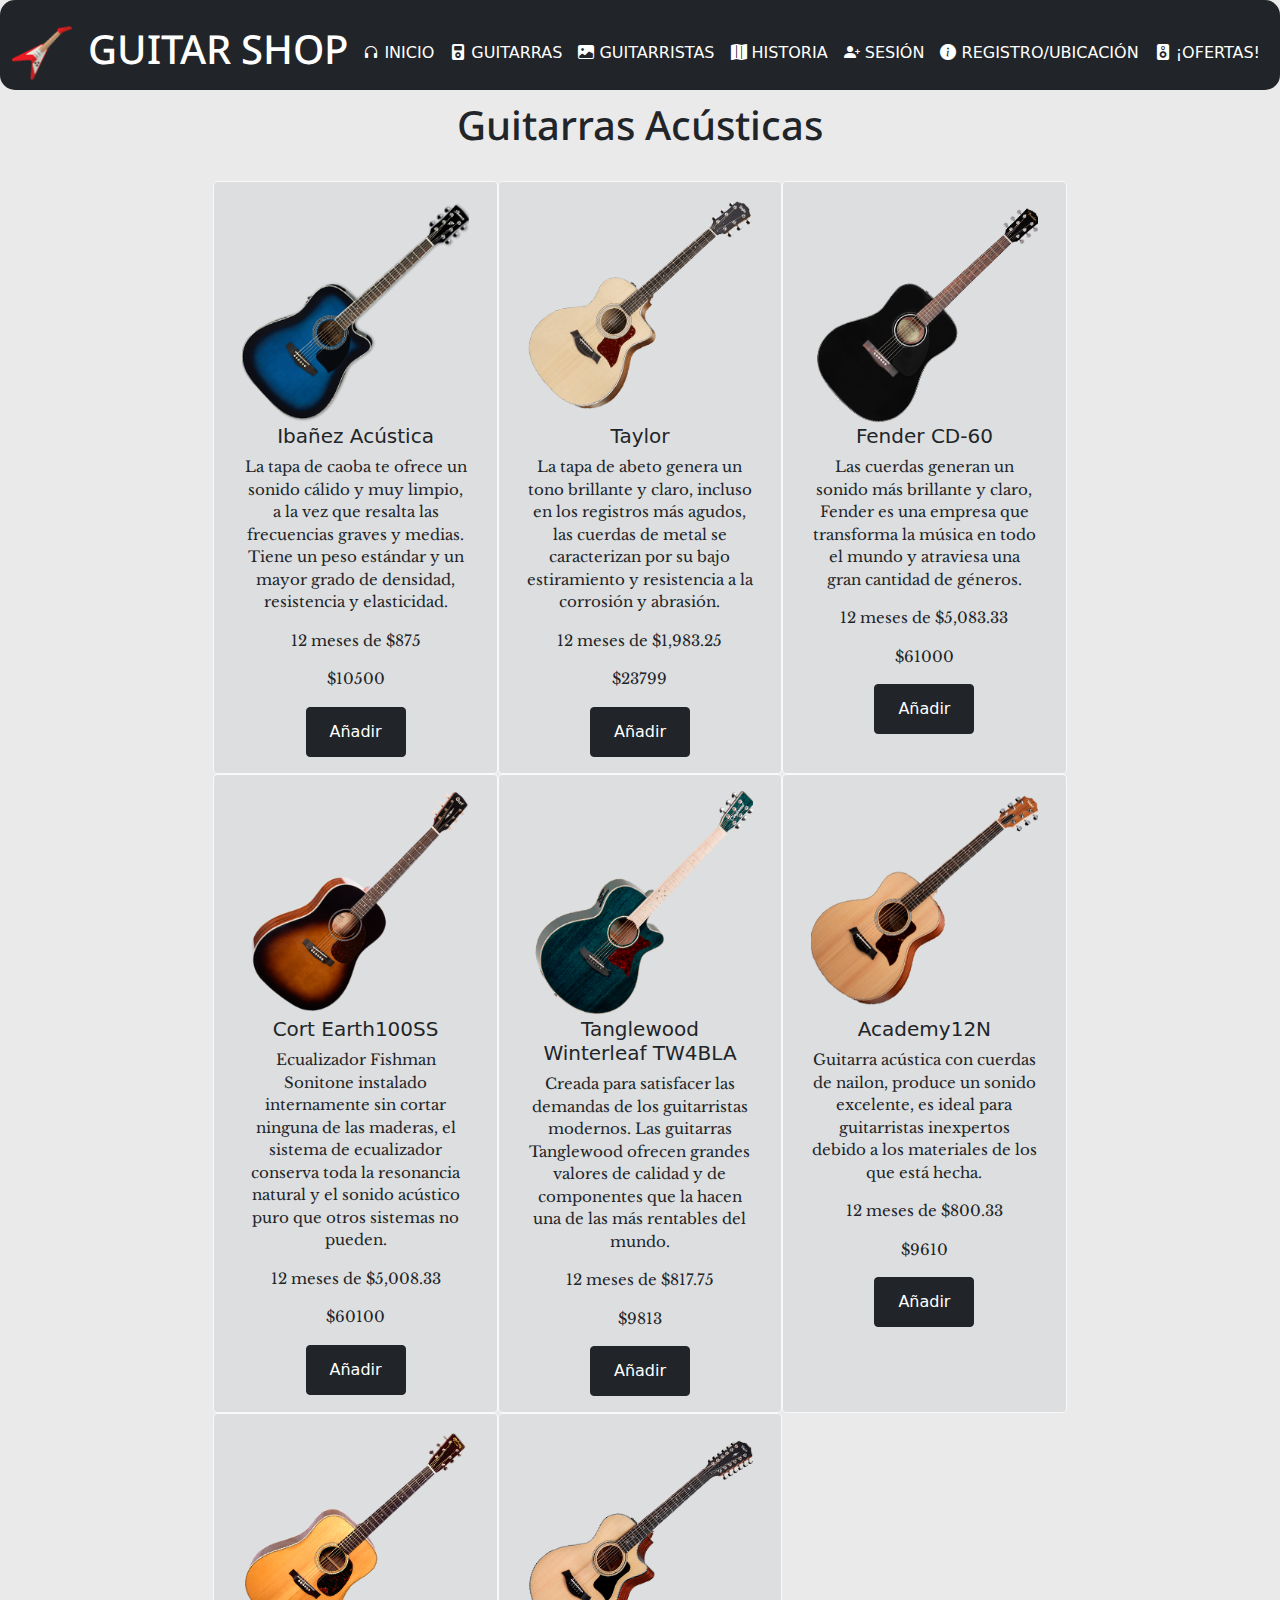
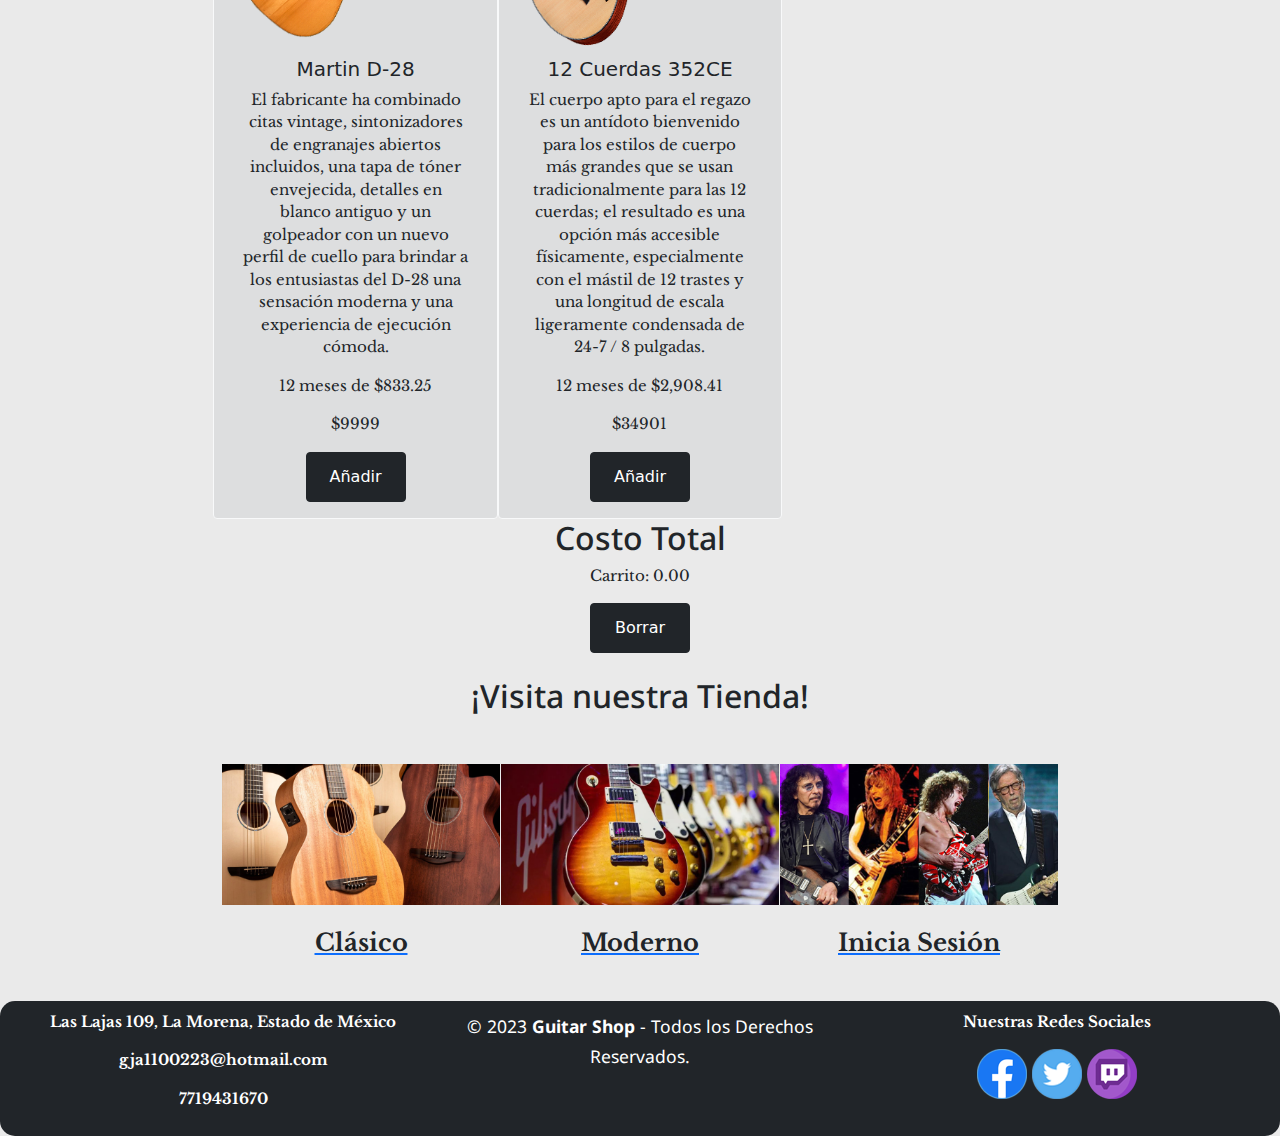
==== pags/guitarrasacusticas.html @ f2372bf7 "Add files via upload" ====
<!DOCTYPE html>
<html>
<head>
	<meta charset="utf-8">
	<meta name="viewport" content="width=device-width, minimum-scale=1.0, maximum-scale=1.0, user-scalable=no">

	<!-- CSS y Bootstrap -->
	<link rel="stylesheet" href="../css/estilos.css">
	<link rel="stylesheet" href="../css/bootstrap.min.css">
	<script src="../js/bootstrap.min.js"></script>

	<!-- Iconos -->
	<link rel="icon" href="../img/logo.png">
    <link rel="apple-touch-icon" href="../img/logo.png">
    <link rel="stylesheet" href="https://cdn.jsdelivr.net/npm/bootstrap-icons@1.9.1/font/bootstrap-icons.css">

	<title>Guitarras Acústicas</title>
    <meta name="keywords" content="guitarras, Gibson, Fender, venta">
    <meta name="description" content="Guitar Shop es una de las mayores tiendas a nivel mundial, ofrece desde guitarras de precios accesibles hasta artículos de colección">
    <meta name="author" content="Gerardo Javier Avila">
</head>
<body>

<header class="navegacion">
        <nav class="navbar navbar-expand-sm bg-dark navbar-dark  fixed-top text-uppercase pt-4">
          <div class="container-fluid">
            <a class="navbar-brand" href="#">
              <img class="logo" src="../img/roja.png" alt="Guitarra Roja">
            </a>

            <h1>Guitar Shop</h1>

            <button class="navbar-toggler" type="button" data-bs-toggle="collapse" data-bs-target="#collapsibleNavbar">
              <span class="navbar-toggler-icon"></span>
            </button>

            <div class="collapse navbar-collapse justify-content-end" id="collapsibleNavbar">
              <ul class="navbar-nav">
                     <li class="nav-item">
              <a class="nav-link text-reset boton rounded-circle" href=".././index.html"><span class="bi bi-headphones"></span> Inicio</a>
              </li>
      
                <li class="nav-item dropdown">
                <a class="nav-link text-reset boton rounded-circle" href="#"data-bs-toggle="dropdown"><span class="bi bi-music-player-fill"></span> Guitarras</a>
                <ul class="dropdown-menu">
                  <li><a class="dropdown-item" href="guitarraselectricas.html">Eléctricas</a></li>
                  <li><a class="dropdown-item" href="guitarrasacusticas.html">Acústicas</a></li>
                </ul>
                </li>
                <li class="nav-item">
                <a class="nav-link text-reset boton rounded-circle" href="guitarristas.html"><span class="bi bi-image-fill"></span> Guitarristas</a>
              </li>
                <li class="nav-item">
                <a class="nav-link text-reset boton rounded-circle" href="historia.html"><span class="bi bi-map-fill"></span> Historia</a>
              </li>
              <li class="nav-item">
                <a class="nav-link text-reset boton rounded-circle" href="sesion.php"><span class="bi bi-person-plus-fill"></span> Sesión</a>
              </li>

              <li class="nav-item">
                <a class="nav-link text-reset boton rounded-circle" href="registro.php"><span class="bi bi-info-circle-fill"></span> Registro/Ubicación</a>
              </li>
              <li class="nav-item">
                <a class="nav-link text-reset boton rounded-circle" href="ofertas.html"><span class="bi bi-speaker-fill"></span> ¡Ofertas!</a>
              </li>
              </ul>
            </div>
          </div>
        </nav>
    </header>

<br>
    <center>
      <h1>Guitarras Acústicas</h1>

    </center>
<br>

<center>

        <main id="items" class="col-sm-8 row"></main>
        <aside class="col-sm-4">
            <h2>Costo Total</h2>
            <ul id="carrito" class="list-group"></ul>
            <p class="text-right">Carrito: <span id="total"></span></p>
            <center>
            <button id="boton-vaciar" class="btn btn-dark">Borrar</button>
            </center>
        </aside>
</center>

<br>

 <section class="section-padding">
  <div class="container">
    <div class="row">
      <div class="col-lg-10 col-12 text-center nx-auto">
      </div>
      <center>
        <h2 class="mb-5">¡Visita nuestra Tienda!</h2>
      <div class="col-lg-9 col-md-6 col-12 mb-4 mb-lg-0">
        <div class="forma-block d-flex justify-content-center align-items-center">
        <a href="guitarrasacusticas.html" class="d-block">
          <img src="../img/36.jpg" class="forma-block-img img-fluid" alt="fender">
          <p class="forma-block-text"><strong>Clásico</strong></p>
          <div class="forma-block d-flex justify-content-center align-items-center">
        <a href="guitarraselectricas.html" class="d-block">
          <img src="../img/32.jpg" class="forma-block-img img-fluid" alt="gibson">
          <p class="forma-block-text"><strong>Moderno</strong></p>
          <div class="forma-block d-flex justify-content-center align-items-center">
        <a href="sesion.php" class="d-block">
          <img src="../img/37.jpg" class="forma-block-img img-fluid" alt="jackson">
          <p class="forma-block-text"><strong>Inicia Sesión</strong></p>
          </center>
          </a>
      </div>
    </div>
  </div>
</div>
</section>

<br>
<div class="footer">
      <div class="grupo-1">
        <div class="box">
          <p><b>Las Lajas 109, La Morena, Estado de México</b></p>
          <p><b>gja1100223@hotmail.com</b></p>
          <p><b>7719431670</b></p>
        </div>
      <div class="box">
          <small>&copy; 2023 <b>Guitar Shop</b> - Todos los Derechos Reservados.</small>
        </div>
        <div class="box">
          <p><b>Nuestras Redes Sociales</b></p>
          <a href="https://www.facebook.com/GibsonES"target="_blank"><img src="../img/facelogo.png" alt="Facebook Gibson"></img></a>
          <a href="https://twitter.com/Fender"target="_blank"><img src="../img/twitlogo.png" alt="@Fender"></img></a>
          <a href="https://www.twitch.tv/" target="_blank"><img src="../img/twitchlogo.png" alt="Twitch"></img></a>

        </div>

      </div>
    </div>
    <center>
    
    </center>
  </div>

</body>
 <script>
        document.addEventListener('DOMContentLoaded', () => {
          // Variables
          const baseDeDatos = [
              {
                  id: 1,
                  nombre: 'Ibañez Acústica',
                  precio: 10500,
                  descripcion: 'La tapa de caoba te ofrece un sonido cálido y muy limpio, a la vez que resalta las frecuencias graves y medias. Tiene un peso estándar y un mayor grado de densidad, resistencia y elasticidad.',
                  mensualidad: '12 meses de $875',
                  imagen: '../img/e.png'
              },
              {
                  id: 2,
                  nombre: 'Taylor',
                  precio: 23799,
                  descripcion: 'La tapa de abeto genera un tono brillante y claro, incluso en los registros más agudos, las cuerdas de metal se caracterizan por su bajo estiramiento y resistencia a la corrosión y abrasión.',
                  mensualidad: '12 meses de $1,983.25',
                  imagen: '../img/n.png'
              },
              {
                  id: 3,
                  nombre: 'Fender CD-60',
                  precio: 61000,
                  descripcion: 'Las cuerdas generan un sonido más brillante y claro, Fender es una empresa que transforma la música en todo el mundo y atraviesa una gran cantidad de géneros.',
                  mensualidad: '12 meses de $5,083.33',
                  imagen: '../img/r.png'
              },
              {
                  id: 4,
                  nombre: 'Cort Earth100SS',
                  precio: 60100,
                  descripcion: 'Ecualizador Fishman Sonitone instalado internamente sin cortar ninguna de las maderas, el sistema de ecualizador conserva toda la resonancia natural y el sonido acústico puro que otros sistemas no pueden.',
                  mensualidad: '12 meses de $5,008.33',
                  imagen: '../img/s.png'
              },
              {
                  id: 5,
                  nombre: 'Tanglewood Winterleaf TW4BLA',
                  precio: 9813,
                  descripcion: 'Creada para satisfacer las demandas de los guitarristas modernos. Las guitarras Tanglewood ofrecen grandes valores de calidad y de componentes que la hacen una de las más rentables del mundo.',
                  mensualidad: '12 meses de $817.75',
                  imagen: '../img/t.png'
              },
              {
                  id: 6,
                  nombre: 'Academy12N',
                  precio: 9610,
                  descripcion: 'Guitarra acústica con cuerdas de nailon, produce un sonido excelente, es ideal para guitarristas inexpertos debido a los materiales de los que está hecha.',
                  mensualidad: '12 meses de $800.33',
                  imagen: '../img/u.png'
              },  
              {
                  id: 7,
                  nombre: 'Martin D-28',
                  precio: 9999,
                  descripcion: 'El fabricante ha combinado citas vintage, sintonizadores de engranajes abiertos incluidos, una tapa de tóner envejecida, detalles en blanco antiguo y un golpeador  con un nuevo perfil de cuello para brindar a los entusiastas del D-28 una sensación moderna y una experiencia de ejecución cómoda.',
                  mensualidad: '12 meses de $833.25',
                  imagen: '../img/v.png'
              },
              {
                  id: 8,
                  nombre: '12 Cuerdas 352CE',
                  precio: 34901,
                  descripcion: 'El cuerpo apto para el regazo es un antídoto bienvenido para los estilos de cuerpo más grandes que se usan tradicionalmente para las 12 cuerdas; el resultado es una opción más accesible físicamente, especialmente con el mástil de 12 trastes y una longitud de escala ligeramente condensada de 24-7 / 8 pulgadas.',
                  mensualidad: '12 meses de $2,908.41',
                  imagen: '../img/w.png'
              }

          ];

          let carrito = [];
          const divisa = '$';
          const DOMitems = document.querySelector('#items');
          const DOMcarrito = document.querySelector('#carrito');
          const DOMtotal = document.querySelector('#total');
          const DOMbotonVaciar = document.querySelector('#boton-vaciar');
          function renderizarProductos() {
              baseDeDatos.forEach((info) => {
                  const miNodo = document.createElement('div');
                  miNodo.classList.add('card', 'col-sm-4','border-light','bg-secondary','bg-opacity-10');
                  // Body
                  const miNodoCardBody = document.createElement('div');
                  miNodoCardBody.classList.add('card-body');
                  // Titulo
                  const miNodoTitle = document.createElement('h5');
                  miNodoTitle.classList.add('card-title');
                  miNodoTitle.textContent = info.nombre;
                  //
                  const miNodoDescripcion = document.createElement('p');
                  miNodoDescripcion.classList.add('card-text');
                  miNodoDescripcion.textContent = info.descripcion;
                  //
                  const miNodoMensualidad = document.createElement('p');
                  miNodoMensualidad.classList.add('card-text');
                  miNodoMensualidad.textContent = info.mensualidad;
                  // Imagen
                  const miNodoImagen = document.createElement('img');
                  miNodoImagen.classList.add('img-fluid');
                  miNodoImagen.setAttribute('src', info.imagen);
                  // Precio
                  const miNodoPrecio = document.createElement('p');
                  miNodoPrecio.classList.add('card-text');
                  miNodoPrecio.textContent = `${divisa}${info.precio}`;
                  // Boton 
                  const miNodoBoton = document.createElement('button');
                  miNodoBoton.classList.add('btn', 'btn-dark');
                  miNodoBoton.textContent = 'Añadir';
                  miNodoBoton.setAttribute('marcador', info.id);
                  miNodoBoton.addEventListener('click', anyadirProductoAlCarrito);
                  // Insertamos
                  miNodoCardBody.appendChild(miNodoImagen);
                  miNodoCardBody.appendChild(miNodoTitle);
                  miNodoCardBody.appendChild(miNodoDescripcion);
                  miNodoCardBody.appendChild(miNodoMensualidad);
                  miNodoCardBody.appendChild(miNodoPrecio);
                  miNodoCardBody.appendChild(miNodoBoton);
                  miNodo.appendChild(miNodoCardBody);
                  DOMitems.appendChild(miNodo);
              });
          }
          function anyadirProductoAlCarrito(evento) {
              carrito.push(evento.target.getAttribute('marcador'))
              renderizarCarrito();
          }
          function renderizarCarrito() {
              DOMcarrito.textContent = '';
              const carritoSinDuplicados = [...new Set(carrito)];
              carritoSinDuplicados.forEach((item) => {
                  const miItem = baseDeDatos.filter((itemBaseDatos) => {
                      return itemBaseDatos.id === parseInt(item);
                  });
                  const numeroUnidadesItem = carrito.reduce((total, itemId) => {
                      return itemId === item ? total += 1 : total;
                  }, 0);
                  const miNodo = document.createElement('li');
                  miNodo.classList.add('list-group-item', 'text-right', 'mx-2');
                  miNodo.textContent = `${numeroUnidadesItem} x ${miItem[0].nombre} - ${divisa}${miItem[0].precio}`;
                  const miBoton = document.createElement('button');
                  miBoton.classList.add('btn', 'btn-dark', 'mx-5');
                  miBoton.textContent = 'X';
                  miBoton.style.marginLeft = '1rem';
                  miBoton.dataset.item = item;
                  miBoton.addEventListener('click', borrarItemCarrito);
                  miNodo.appendChild(miBoton);
                  DOMcarrito.appendChild(miNodo);
              });
             DOMtotal.textContent = calcularTotal();
          }
          function borrarItemCarrito(evento) {
              const id = evento.target.dataset.item;
              carrito = carrito.filter((carritoId) => {
                  return carritoId !== id;
              });
              renderizarCarrito();
          }
          function calcularTotal() {
              return carrito.reduce((total, item) => {
                  const miItem = baseDeDatos.filter((itemBaseDatos) => {
                      return itemBaseDatos.id === parseInt(item);
                  });
                  return total + miItem[0].precio;
              }, 0).toFixed(2);
          }
          function vaciarCarrito() {
              carrito = [];
              renderizarCarrito();
          }
          DOMbotonVaciar.addEventListener('click', vaciarCarrito);
          renderizarProductos();
          renderizarCarrito();
        });
    </script>
</html>
---- css/estilos.css ----
@import url('https://fonts.googleapis.com/css2?family=Noto+Sans:wght@800&display=swap');
@import url('https://fonts.googleapis.com/css2?family=Libre+Baskerville&display=swap');

:root{
  --white-color: #F5F5F5;
  --tooltip-color: #192733;
  --border-radius-small: 15px;
  --tooltip-font-size: 18px;
  --hover-text:font-family: 'Libre Baskerville', serif;
  --h2-font-size:24px;
  --border-radius-medium:20px;
  --h5-font-size:24px;
  --primary-color: #212529;
  --site-footer-bg-color: #44525d;
  --border-radius-large:100px;
  --copyright-font-size:14;

}

#spinner{
  background: #c6c6c6;
  width: 100%;
  height: 100%;
  position: fixed;
  -webkit-transition: all 3s ease;
  -o-transition: all 3s ease;
  transition: all 3s ease;
  z-index: 11000;
}

#carga{
  position: absolute;
  top: 0;
  bottom: 0;
  left: 0; 
  right: 0;
  margin: auto;
}

#carga3{
  position: absolute;
  top: 50%;
  width: 100%;
  text-align: center;
  font-size: 300%;
  color: white;
}


.header {
height: 100vh;
}

.header video{
  width: 100%;
  height: 100%;
  object-fit: cover;
}

.header .shape svg {
position: absolute;
bottom: 0px;
left: 0;
width: 100%;
z-index: 9;
fill: #D4AC0D;
opacity: 0.6;
}


nav{
  position: fixed; 
  top: 0; 
  width: 100%;
  height: 10%; 
  border-radius: 15px;
}
.navbar-nav > li > .dropdown-menu a{   
  color: white;  }
  
.navbar-nav > li > .dropdown-menu { 
  background-color: #212529; 
}

h1 {
    font-size: 24px;
    text-align: center;
    font-family: 'Noto Sans', sans-serif;
}

h2{
 font-size: 24px;
    text-align: center;
    font-family: 'Noto Sans', sans-serif;
}

h3{
 font-size: 15px;
    text-align: center;
    font-family: 'Noto Sans', sans-serif;
}

p{
  font-size: 15px;
  font-family: 'Libre Baskerville', serif;
}

.box{
  padding: 0px 0px;
}

.titulo-box{
  text-align: center;
  margin-bottom: 10px;
  padding: 0px 0px;
}


.logo{
    width: 60px;
}
.navegacion{
    padding: 3%;
    color:white;
}


.animacion:hover{
  -webkit-transform:scale(1.3);
    transform:scale(1.3);
}



.overlay {
  position: absolute;
  top: 0;
  bottom: 0;
  left: 0;
  right: 0;
  height: 100%;
  width: 100%;
  opacity: 0;
  transition: .5s ease;
  background-color: #008CBA;
}

.text {
  color: white;
  font-size: 20px;
  position: absolute;
  top: 50%;
  left: 50%;
  transform: translate(-50%, -50%);
  -ms-transform: translate(-50%, -50%);
}

.contenedor{

position: relative;

display: inline-block;


font-size: 100px;
color: white;

}

.navbar a:hover {
  background: #000000;
  color: black;

}

.proceso2{
  position: relative;
  min-height: 500px;
  --opacidad-negro: 0.6;
  background: linear-gradient(rgba(0, 0, 0, var(--opacidad-negro)),
    rgba(0, 0, 0, var(--opacidad-negro))), url("../img/7.jpg");
  no-repeat center center fixed;
  background-size: cover;
  overflow: hidden;
}
.proceso3{
  position: relative;
  min-height: 500px;
  --opacidad-negro: 0.6;
  background: linear-gradient(rgba(0, 0, 0, var(--opacidad-negro)),
    rgba(0, 0, 0, var(--opacidad-negro))), url("../img/11.jpg");
  no-repeat center center fixed;
  background-size: cover;
  overflow: hidden;
}
.cajaEstilo{
  align-content: center;
  text-align: center;
  background-color: rgb(198, 198, 198,0.6);
  margin: 40px;
  color: #F8F7F7;
}
.shape2{
  position: absolute;
  bottom: 0px;
  left: 0;
  width: 100%;
  z-index: 9;
}


body{
  background-image: url('../img/ani.jpg'); 
}

.footer{
    padding: 10px;
    background: #212529;
    color: white;
    text-align: center;
    font-family: 'Noto Sans', sans-serif;
    font-size: 20px;
    border-radius: 15px;
}

.footer .grupo-1{
  width: 100%;
  max-width: 1200px;
  margin: auto;
  display: grid;
  grid-template-columns: repeat(3, 1fr);
  grid-gap: 50px;

}

.footer .grupo-1 .box figure{
  width: 100%;
  height: 100%;
  display: flex;
  justify-content: center;
  align-content: center;
}

.forma{
  text-align: center;
  transition: all .5s ease;
  min-height: 256px;
  padding: 15px;
}

.forma-block:hover{
  background: var(--white-color);
  border-radius: var(--border-radius-medium);
  box-shadow: 0 1rem 3rem rgba(0,0,0,.175);
}
.forma-block:hover .forma-block-img{
  transform: scale(0.75);
}
.forma-block-img{
  display: block;
  margin: auto;
  transition: all 0.5s;
}
.forma-block:hover .forma-block-text{
  margin-top: 0;
}
.forma-block-text{
  color: var(--primary-color);
  font-size: var(--h5-font-size);
  margin-top: 20px;
  transition: all .5s;
}
.social-icon{
  margin: 0;
  padding: 0;
}

.social-icon-item{
  list-style: none;
  display: inline-block;
  vertical-align: top;
}

.social-icon-link{
  background: var(--site-footer-bg-color);
  border-radius: var(--border-radius-large);
  color: var(--white-color);
  font-size: var(--copyright-font-size);
  display: block;
  margin-right: 5px;
  text-align: center;
  width: 35px;
  height: 35px;
  line-height: 38px
}

.social-icon-link:hover{
  background: var(--primary-color);
  color: var(--white-color);

}

.centrar-section {
background-repeat: no-repeat;
background-position: center;
background-size: cover;
}

.centrar-image {
border-radius: var(--border-radius-medium);
display: block;
width: 350px;
height: 400px;
object-fit: cover;
}

.centrar-text-block {
padding: 60px 40px;
}

button{
  color: var(--white-color);
  width: 100px;
  height: 50px;
}
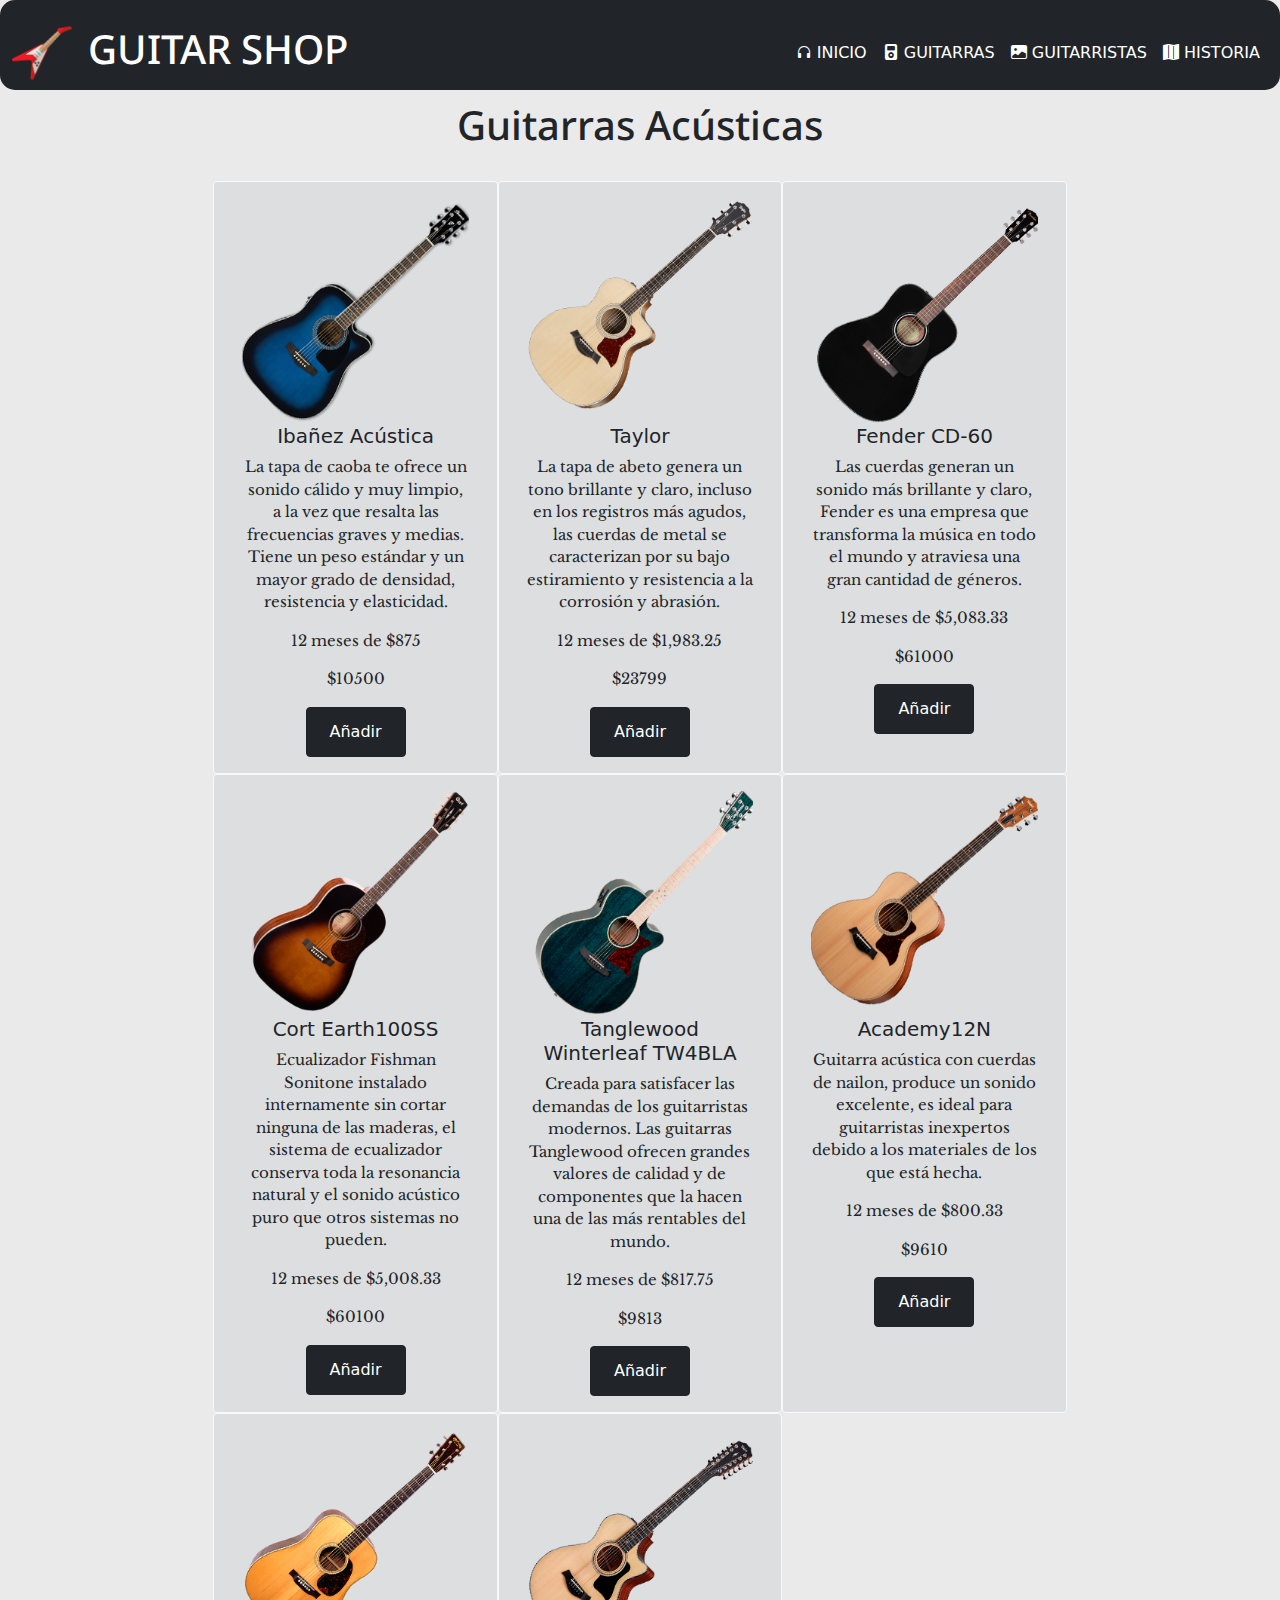
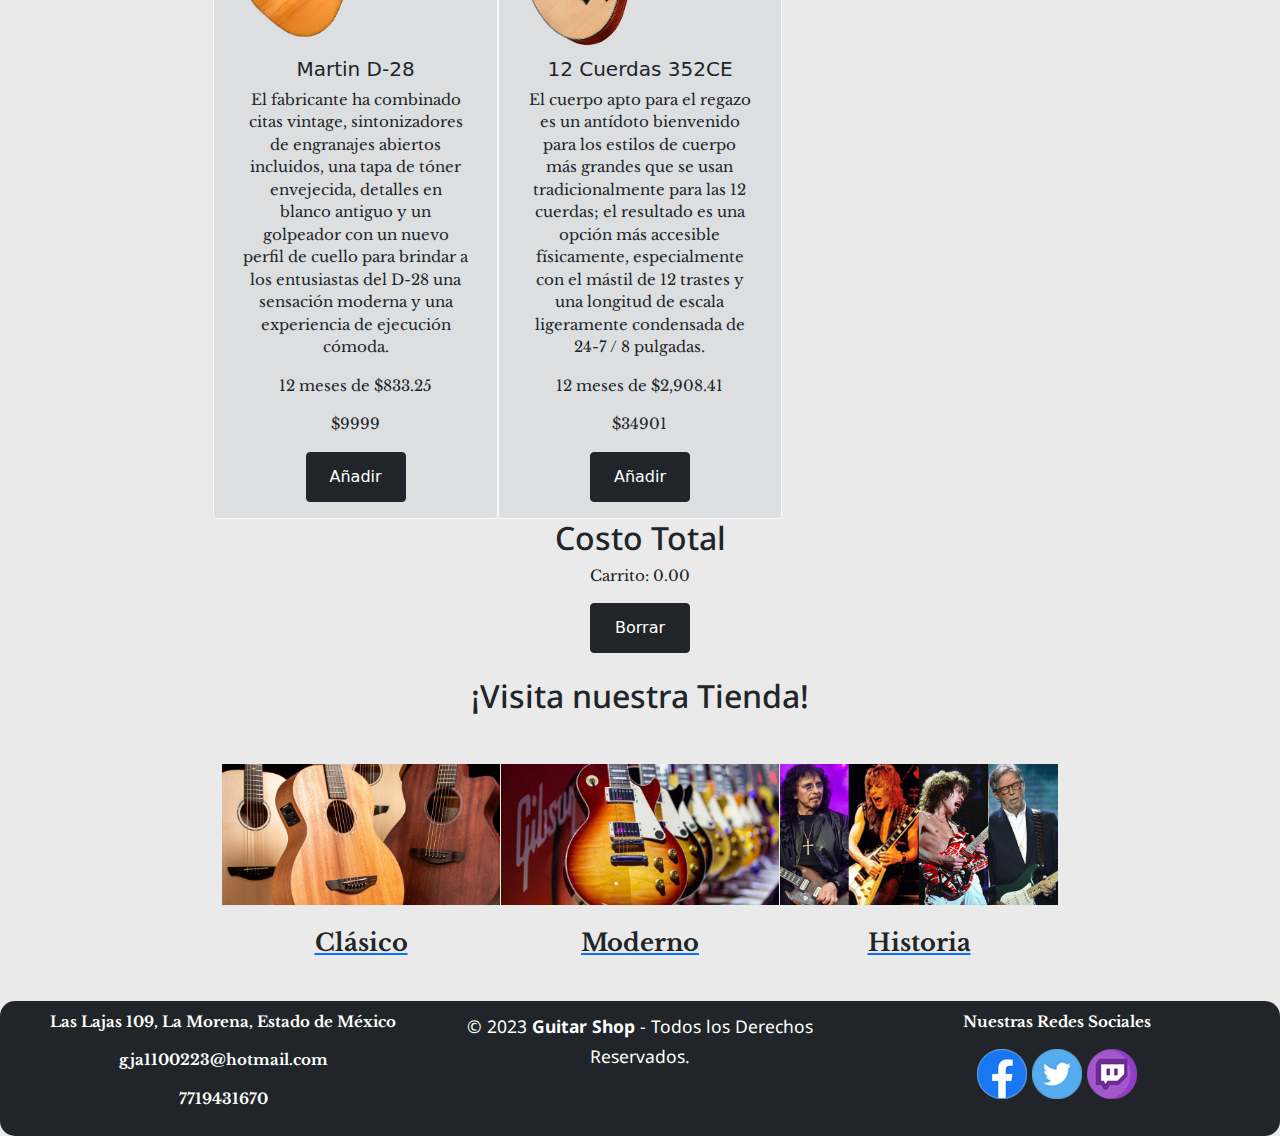
==== commit fab5891a: "Add files via upload" ====
--- a/pags/guitarrasacusticas.html
+++ b/pags/guitarrasacusticas.html
@@ -53,16 +53,6 @@
                 <li class="nav-item">
                 <a class="nav-link text-reset boton rounded-circle" href="historia.html"><span class="bi bi-map-fill"></span> Historia</a>
               </li>
-              <li class="nav-item">
-                <a class="nav-link text-reset boton rounded-circle" href="sesion.php"><span class="bi bi-person-plus-fill"></span> Sesión</a>
-              </li>
-
-              <li class="nav-item">
-                <a class="nav-link text-reset boton rounded-circle" href="registro.php"><span class="bi bi-info-circle-fill"></span> Registro/Ubicación</a>
-              </li>
-              <li class="nav-item">
-                <a class="nav-link text-reset boton rounded-circle" href="ofertas.html"><span class="bi bi-speaker-fill"></span> ¡Ofertas!</a>
-              </li>
               </ul>
             </div>
           </div>
@@ -108,9 +98,9 @@
           <img src="../img/32.jpg" class="forma-block-img img-fluid" alt="gibson">
           <p class="forma-block-text"><strong>Moderno</strong></p>
           <div class="forma-block d-flex justify-content-center align-items-center">
-        <a href="sesion.php" class="d-block">
+        <a href="historia.html" class="d-block">
           <img src="../img/37.jpg" class="forma-block-img img-fluid" alt="jackson">
-          <p class="forma-block-text"><strong>Inicia Sesión</strong></p>
+          <p class="forma-block-text"><strong>Historia</strong></p>
           </center>
           </a>
       </div>
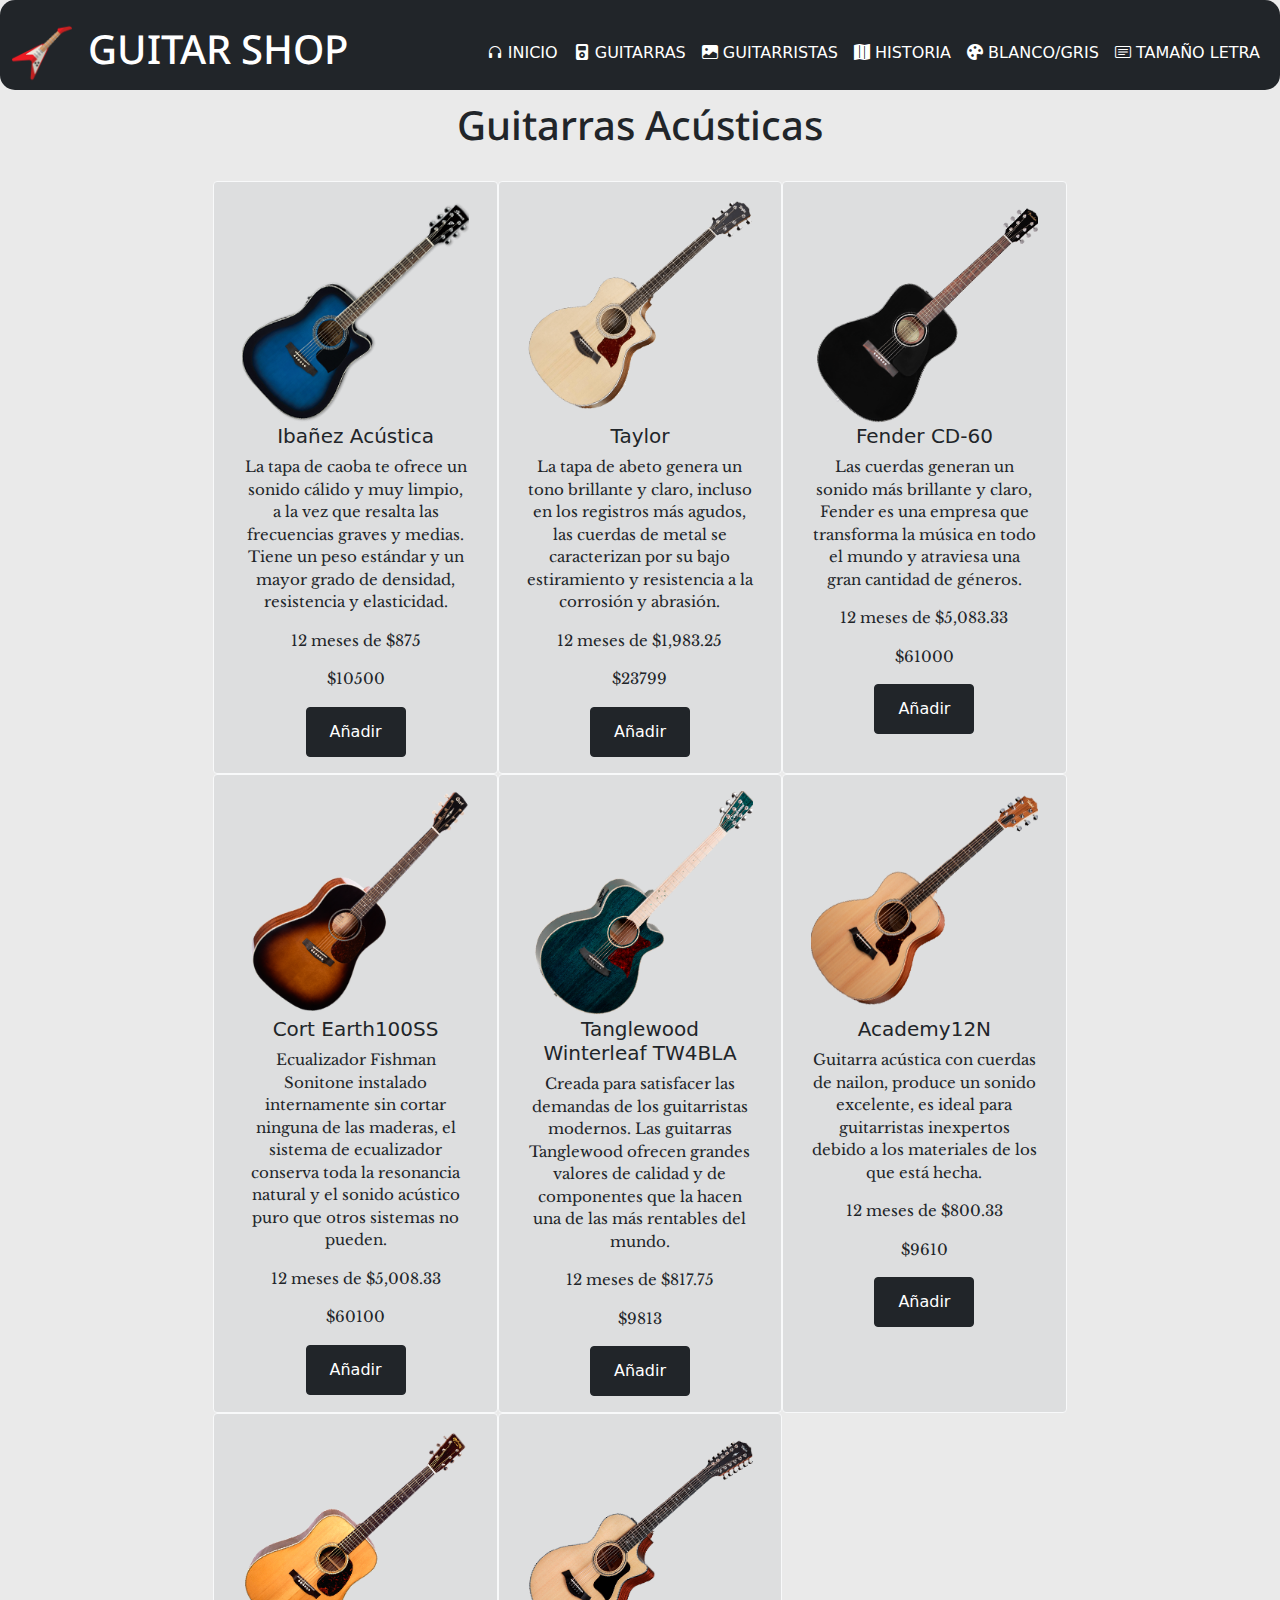
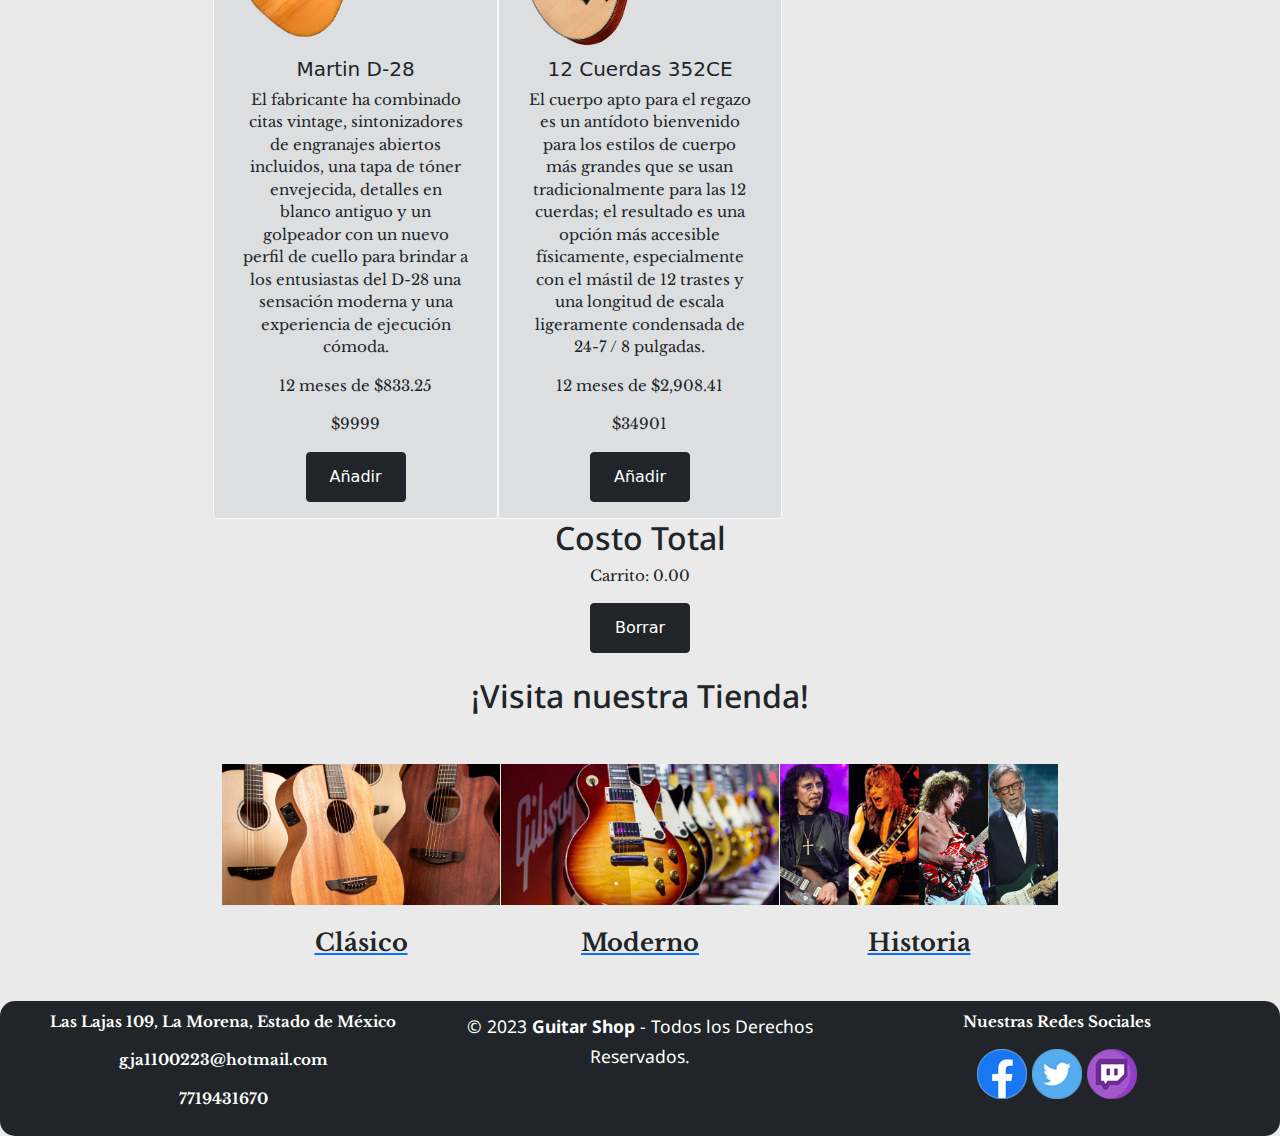
==== commit a051b4b4: "Add files via upload" ====
--- a/pags/guitarrasacusticas.html
+++ b/pags/guitarrasacusticas.html
@@ -52,6 +52,12 @@
               </li>
                 <li class="nav-item">
                 <a class="nav-link text-reset boton rounded-circle" href="historia.html"><span class="bi bi-map-fill"></span> Historia</a>
+              </li>
+                <li class="nav-item">
+                <a class="nav-link text-reset boton rounded-circle" href="blancogris.html"><span class="bi bi-palette-fill"></span> Blanco/Gris</a>
+              </li>
+              <li class="nav-item">
+                <a class="nav-link text-reset boton rounded-circle" href="letraaumentada.html"><span class="bi bi-card-text"></span> Tamaño Letra</a>
               </li>
               </ul>
             </div>
--- a/css/estilos.css
+++ b/css/estilos.css
@@ -14,7 +14,14 @@
   --site-footer-bg-color: #44525d;
   --border-radius-large:100px;
   --copyright-font-size:14;
-
+ --negro: #393939;
+  --blanco: #ececec;
+  --sombra-ppal: #c9c9c9;
+  --sombra-sec: #ffffff;
+  --borde-negro: #00000050;
+  --marcado: rgb(127, 195, 255);
+  /* Tipografía */
+  --tipo-principal: Helvetica, Arial, sans-serif;
 }
 
 #spinner{
@@ -323,3 +330,73 @@
   width: 100px;
   height: 50px;
 }
+
+.carrousel {
+  width: 90%;
+  max-width: 120em;
+  padding: 2em;
+  color: var(--negro);
+  transition: all 0.2s ease;
+  background-color: var(--blanco);
+  box-shadow: 1em 1em 2em var(--sombra-ppal), -1em -1em 2em var(--sombra-sec), inset 0 0 0 transparent, inset 0 0 0 transparent;
+  overflow: hidden;
+  justify-content: center;
+  margin: auto;
+}
+
+
+.carrousel .grande {
+  width: 200%;
+  display: flex;
+  flex-flow: row nowrap;
+  justify-content: space-between;
+  color: var(--negro);
+  transition: all 0.2s ease;
+  border-radius: 1em;
+  background-color: var(--blanco);
+  box-shadow: 1em 1em 2em var(--sombra-ppal), -1em -1em 2em var(--sombra-sec), inset 0 0 0 transparent, inset 0 0 0 transparent;
+  padding: 2em;
+  transition: all 0.5s ease;
+  transform: translateX(0%);
+
+}
+
+.carrousel .img {
+  width: calc( 100% / 2 - 2em);
+  justify-content: center;
+  min-height: 10vh;
+  color: var(--negro);
+  transition: all 0.4s ease;
+  border-radius: 1em;
+  background-color: var(--blanco);
+  box-shadow: 1em 1em 2em var(--sombra-ppal), -1em -1em 2em var(--sombra-sec), inset 0 0 0 transparent, inset 0 0 0 transparent;
+}
+
+.carrousel .puntos {
+  width: 100%;
+  margin: 1em 0 0;
+  padding: 0.4em;
+  display: flex;
+  flex-flow: row nowrap;
+  justify-content: center;
+  align-items: center;
+}
+
+.carrousel .punto {
+  width: 2em;
+  height: 2em;
+  margin: 1em 1em 0;
+  color: var(--negro);
+  transition: all 0.4s ease;
+  border-radius: 1em;
+  background-color: var(--blanco);
+  box-shadow: 0.6em 0.6em 1.2em var(--sombra-ppal), -0.6em -0.6em 1.2em var(--sombra-sec), inset 0 0 0 transparent, inset 0 0 0 transparent;
+}
+
+.carrousel .punto.activo {
+  background-color: lightblue;
+}
+
+.productos{
+ display: flex;
+  justify-content: center;}
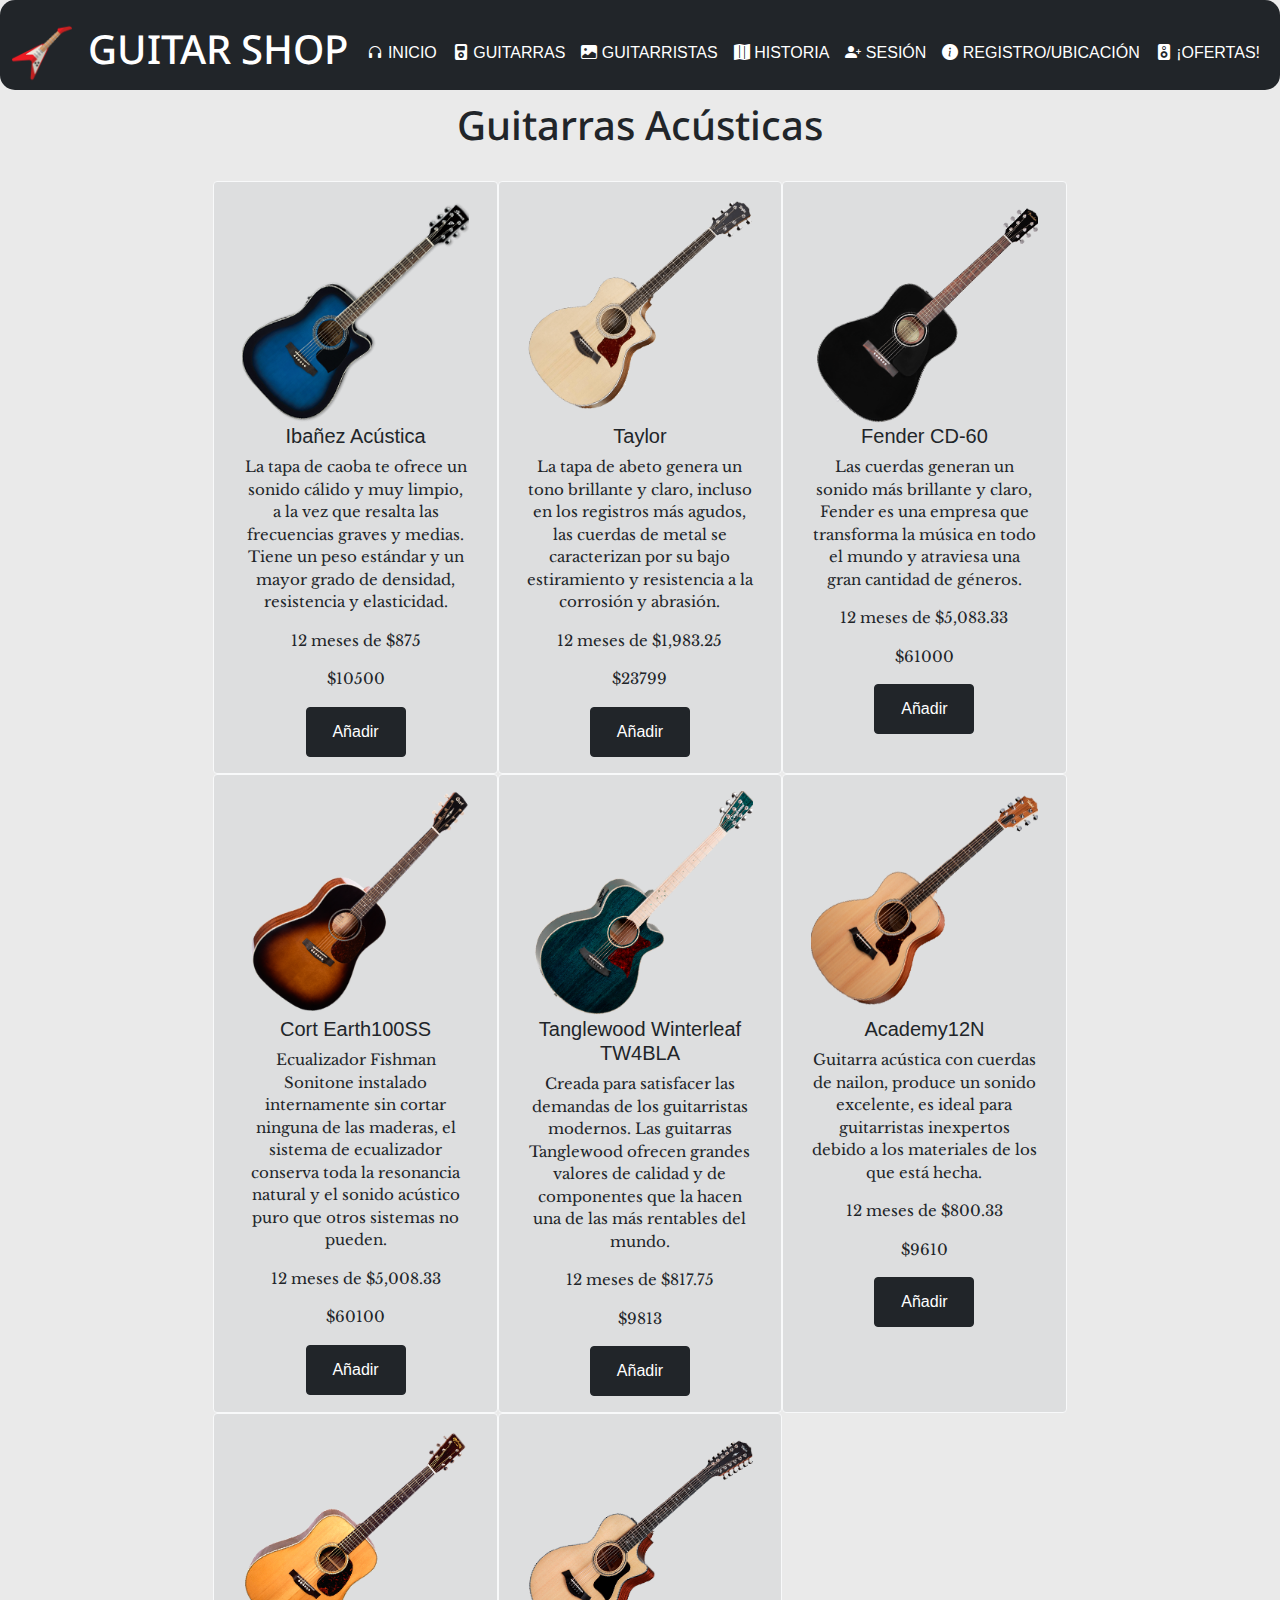
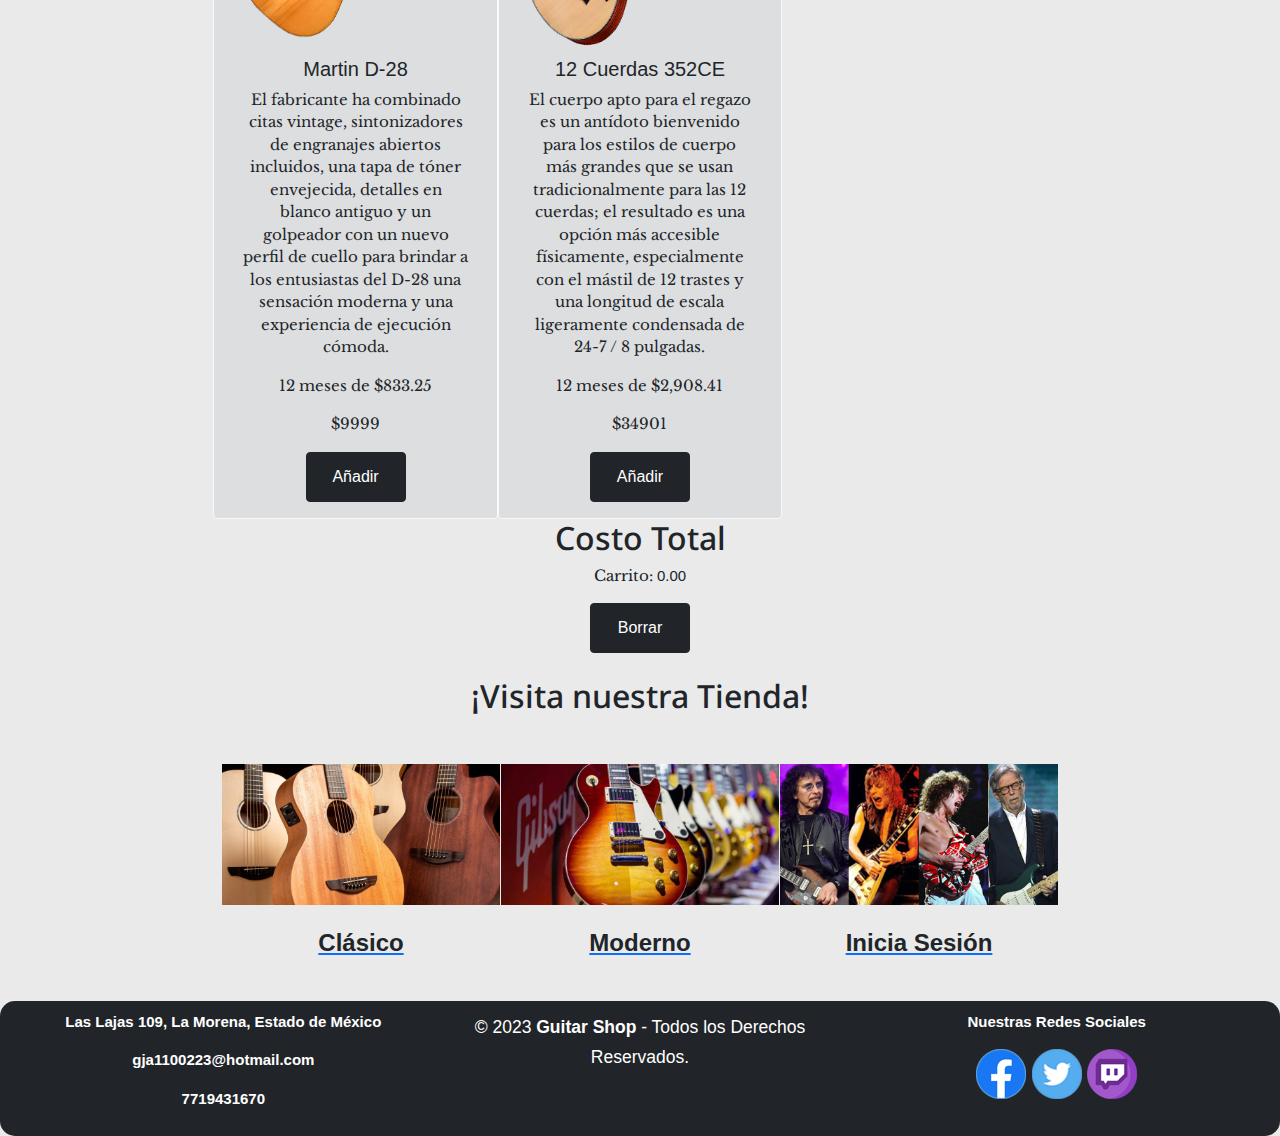
==== commit 2d176dec: "Add files via upload" ====
--- a/pags/guitarrasacusticas.html
+++ b/pags/guitarrasacusticas.html
@@ -53,11 +53,15 @@
                 <li class="nav-item">
                 <a class="nav-link text-reset boton rounded-circle" href="historia.html"><span class="bi bi-map-fill"></span> Historia</a>
               </li>
-                <li class="nav-item">
-                <a class="nav-link text-reset boton rounded-circle" href="blancogris.html"><span class="bi bi-palette-fill"></span> Blanco/Gris</a>
-              </li>
               <li class="nav-item">
-                <a class="nav-link text-reset boton rounded-circle" href="letraaumentada.html"><span class="bi bi-card-text"></span> Tamaño Letra</a>
+                <a class="nav-link text-reset boton rounded-circle" href="sesion.html"><span class="bi bi-person-plus-fill"></span> Sesión</a>
+              </li>
+
+              <li class="nav-item">
+                <a class="nav-link text-reset boton rounded-circle" href="registro.html"><span class="bi bi-info-circle-fill"></span> Registro/Ubicación</a>
+              </li>
+              <li class="nav-item">
+                <a class="nav-link text-reset boton rounded-circle" href="ofertas.html"><span class="bi bi-speaker-fill"></span> ¡Ofertas!</a>
               </li>
               </ul>
             </div>
@@ -104,9 +108,9 @@
           <img src="../img/32.jpg" class="forma-block-img img-fluid" alt="gibson">
           <p class="forma-block-text"><strong>Moderno</strong></p>
           <div class="forma-block d-flex justify-content-center align-items-center">
-        <a href="historia.html" class="d-block">
+        <a href="sesion.html" class="d-block">
           <img src="../img/37.jpg" class="forma-block-img img-fluid" alt="jackson">
-          <p class="forma-block-text"><strong>Historia</strong></p>
+          <p class="forma-block-text"><strong>Inicia Sesión</strong></p>
           </center>
           </a>
       </div>
--- a/css/estilos.css
+++ b/css/estilos.css
@@ -14,14 +14,7 @@
   --site-footer-bg-color: #44525d;
   --border-radius-large:100px;
   --copyright-font-size:14;
- --negro: #393939;
-  --blanco: #ececec;
-  --sombra-ppal: #c9c9c9;
-  --sombra-sec: #ffffff;
-  --borde-negro: #00000050;
-  --marcado: rgb(127, 195, 255);
-  /* Tipografía */
-  --tipo-principal: Helvetica, Arial, sans-serif;
+
 }
 
 #spinner{
@@ -331,72 +324,34 @@
   height: 50px;
 }
 
-.carrousel {
-  width: 90%;
-  max-width: 120em;
-  padding: 2em;
-  color: var(--negro);
-  transition: all 0.2s ease;
-  background-color: var(--blanco);
-  box-shadow: 1em 1em 2em var(--sombra-ppal), -1em -1em 2em var(--sombra-sec), inset 0 0 0 transparent, inset 0 0 0 transparent;
-  overflow: hidden;
-  justify-content: center;
-  margin: auto;
-}
-
-
-.carrousel .grande {
-  width: 200%;
-  display: flex;
-  flex-flow: row nowrap;
-  justify-content: space-between;
-  color: var(--negro);
-  transition: all 0.2s ease;
-  border-radius: 1em;
-  background-color: var(--blanco);
-  box-shadow: 1em 1em 2em var(--sombra-ppal), -1em -1em 2em var(--sombra-sec), inset 0 0 0 transparent, inset 0 0 0 transparent;
-  padding: 2em;
-  transition: all 0.5s ease;
-  transform: translateX(0%);
-
-}
-
-.carrousel .img {
-  width: calc( 100% / 2 - 2em);
-  justify-content: center;
-  min-height: 10vh;
-  color: var(--negro);
-  transition: all 0.4s ease;
-  border-radius: 1em;
-  background-color: var(--blanco);
-  box-shadow: 1em 1em 2em var(--sombra-ppal), -1em -1em 2em var(--sombra-sec), inset 0 0 0 transparent, inset 0 0 0 transparent;
-}
-
-.carrousel .puntos {
-  width: 100%;
-  margin: 1em 0 0;
-  padding: 0.4em;
-  display: flex;
-  flex-flow: row nowrap;
-  justify-content: center;
-  align-items: center;
-}
-
-.carrousel .punto {
-  width: 2em;
-  height: 2em;
-  margin: 1em 1em 0;
-  color: var(--negro);
-  transition: all 0.4s ease;
-  border-radius: 1em;
-  background-color: var(--blanco);
-  box-shadow: 0.6em 0.6em 1.2em var(--sombra-ppal), -0.6em -0.6em 1.2em var(--sombra-sec), inset 0 0 0 transparent, inset 0 0 0 transparent;
-}
-
-.carrousel .punto.activo {
-  background-color: lightblue;
-}
-
-.productos{
- display: flex;
-  justify-content: center;}
+    * {box-sizing: border-box;font-family:arial;}
+    .hide {display:none;}
+    .right {text-align:right;}
+    .error {border:1px solid Red;}
+ 
+    .nombre {width:100%}
+    .formulario {text-align:center;width:400px;border:1px solid #eee;padding:10px;}
+    .formulario label,.formulario label~input {
+        width: 50%;
+        display: inline-block;
+    }
+    .formulario label {text-align:right;padding-right:20px;}
+    .formulario>div {margin-top:10px;overflow:hidden;}
+    .boton {
+        border:none;
+        color:white;
+        padding:10px 20px;
+    }
+    .agregar {
+        background-color:black;
+    }
+ 
+    #listado {
+        border:1px solid #eee;
+        margin-top:20px;
+        width:400px;
+    }
+    #listado th {background-color:#eee;padding:5px 10px;}
+    #listado img {
+        cursor:pointer;
+    }